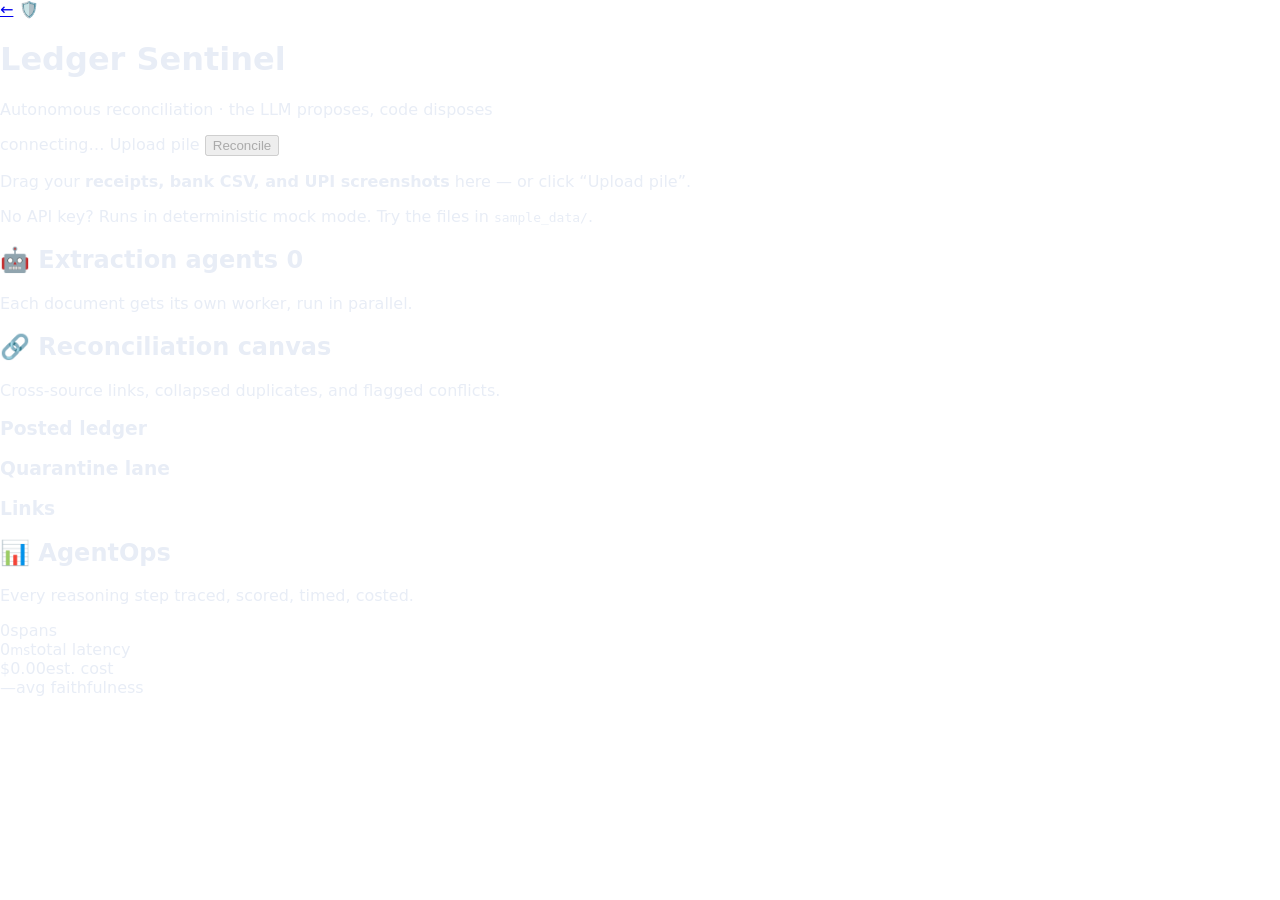
==== frontend/app.html @ 44bbb7bf "frontend: shared tokens, landing + dashboard styles, dashboard markup, Dockerfile" ====
<!DOCTYPE html>
<html lang="en">
<head>
  <meta charset="UTF-8" />
  <meta name="viewport" content="width=device-width, initial-scale=1.0" />
  <title>Ledger Sentinel · Dashboard</title>
  <link rel="preconnect" href="https://fonts.googleapis.com" />
  <link rel="preconnect" href="https://fonts.gstatic.com" crossorigin />
  <link href="https://fonts.googleapis.com/css2?family=Space+Grotesk:wght@400;500;600;700&family=JetBrains+Mono:wght@400;500;700&display=swap" rel="stylesheet" />
  <link rel="stylesheet" href="./tokens.css" />
  <link rel="stylesheet" href="./styles.css" />
</head>
<body>
  <header class="topbar">
    <div class="brand">
      <a class="home-link" href="./index.html" title="Back to the landing page">←</a>
      <span class="logo">🛡️</span>
      <div>
        <h1>Ledger Sentinel</h1>
        <p class="tagline">Autonomous reconciliation · the LLM proposes, code disposes</p>
      </div>
    </div>
    <div class="controls">
      <span id="mode-badge" class="badge badge-muted">connecting…</span>
      <label class="upload-btn">
        <input type="file" id="file-input" multiple hidden />
        Upload pile
      </label>
      <button id="run-btn" class="run-btn" disabled>Reconcile</button>
    </div>
  </header>

  <div id="error-banner" class="error-banner hidden"></div>

  <div id="dropzone" class="dropzone">
    <p>Drag your <strong>receipts, bank CSV, and UPI screenshots</strong> here — or click “Upload pile”.</p>
    <p class="hint">No API key? Runs in deterministic mock mode. Try the files in <code>sample_data/</code>.</p>
    <ul id="file-list" class="file-list"></ul>
  </div>

  <main class="grid">
    <!-- Panel 1: parallel agent grid -->
    <section class="panel">
      <h2>🤖 Extraction agents <span id="agent-count" class="count">0</span></h2>
      <p class="panel-sub">Each document gets its own worker, run in parallel.</p>
      <div id="agent-grid" class="agent-grid"></div>
    </section>

    <!-- Panel 2: reconciliation canvas -->
    <section class="panel">
      <h2>🔗 Reconciliation canvas</h2>
      <p class="panel-sub">Cross-source links, collapsed duplicates, and flagged conflicts.</p>
      <div id="drift-banner" class="drift-banner hidden"></div>
      <div class="ledger-cols">
        <div>
          <h3 class="col-head posted">Posted ledger</h3>
          <div id="posted-list" class="card-list"></div>
        </div>
        <div>
          <h3 class="col-head quarantine">Quarantine lane</h3>
          <div id="quarantine-list" class="card-list"></div>
        </div>
      </div>
      <h3 class="col-head links">Links</h3>
      <div id="links-list" class="card-list"></div>
    </section>

    <!-- Panel 3: AgentOps -->
    <section class="panel">
      <h2>📊 AgentOps</h2>
      <p class="panel-sub">Every reasoning step traced, scored, timed, costed.</p>
      <div class="metrics">
        <div class="metric"><span id="m-spans">0</span><label>spans</label></div>
        <div class="metric"><span id="m-latency">0<small>ms</small></span><label>total latency</label></div>
        <div class="metric"><span id="m-cost">$0.00</span><label>est. cost</label></div>
        <div class="metric"><span id="m-faith">—</span><label>avg faithfulness</label></div>
      </div>
      <div id="trace-log" class="trace-log"></div>
    </section>
  </main>

  <footer id="summary" class="summary hidden"></footer>

  <script src="./app.js"></script>
</body>
</html>
---- frontend/tokens.css ----
/* Shared design tokens — one source of truth for the landing page and the
   dashboard, so the whole product reads as one thing. No build step: this is
   linked directly by both index.html and app.html (before their page CSS). */

:root {
  /* ── Surfaces ───────────────────────────────────────────────────────── */
  --bg: #08090c;
  --bg-2: #0d0f14;
  --panel: #11141b;
  --panel-2: #1a2030;
  --border: #222836;
  --border-soft: #1a1f2c;

  /* ── Text ───────────────────────────────────────────────────────────── */
  --text: #e8edf6;
  --muted: #8a93a6;
  --faint: #5b6577;

  /* ── Brand ──────────────────────────────────────────────────────────── */
  --green: #4ade80;            /* headlines, PASS, posted */
  --green-soft: rgba(74, 222, 128, 0.13);
  --amber: #ffb454;            /* quarantine / drift */
  --amber-soft: rgba(255, 180, 84, 0.13);
  --red: #ff4438;              /* CTAs, anomaly */
  --red-soft: rgba(255, 68, 56, 0.12);
  --accent: #5b8cff;           /* links, duplicates */
  --blue: #5b8cff;

  /* ── Code syntax highlight ──────────────────────────────────────────── */
  --code-kw: #c084fc;
  --code-str: #f0a35e;
  --code-num: #7dd3fc;
  --code-fn: #5b8cff;
  --code-comment: #64748b;
  --code-punc: #8a93a6;
  --code-green: #4ade80;
  --code-pink: #f472b6;

  /* ── Type ───────────────────────────────────────────────────────────── */
  --font-display: "Space Grotesk", system-ui, "Segoe UI", Roboto, sans-serif;
  --font-mono: "JetBrains Mono", ui-monospace, "Cascadia Code", "SF Mono", Consolas, monospace;
  --font-body: system-ui, "Segoe UI", Roboto, Helvetica, Arial, sans-serif;

  /* ── Motion ─────────────────────────────────────────────────────────── */
  --ease: cubic-bezier(0.22, 1, 0.36, 1);
}

* { box-sizing: border-box; }

body {
  margin: 0;
  font-family: var(--font-body);
  color: var(--text);
  -webkit-font-smoothing: antialiased;
  text-rendering: optimizeLegibility;
}

/* Shared mac-style code/terminal window — used on both pages. */
.codewin {
  background: var(--bg-2);
  border: 1px solid var(--border);
  border-radius: 14px;
  overflow: hidden;
  box-shadow: 0 24px 60px -30px rgba(0, 0, 0, 0.8);
}
.codewin-bar {
  display: flex;
  align-items: center;
  gap: 8px;
  padding: 11px 14px;
  background: rgba(255, 255, 255, 0.02);
  border-bottom: 1px solid var(--border);
}
.codewin-bar .dot { width: 11px; height: 11px; border-radius: 50%; }
.codewin-bar .r { background: #ff5f57; }
.codewin-bar .y { background: #febc2e; }
.codewin-bar .g { background: #28c840; }
.codewin-bar .name {
  margin-left: 8px; font-family: var(--font-mono);
  font-size: 12px; color: var(--muted);
}
.codewin pre {
  margin: 0; padding: 16px 18px;
  font-family: var(--font-mono); font-size: 13px; line-height: 1.7;
  white-space: pre-wrap; word-break: break-word; tab-size: 2;
}

/* Syntax tokens for typed/static code. */
.tok-kw { color: var(--code-kw); }
.tok-str { color: var(--code-str); }
.tok-num { color: var(--code-num); }
.tok-fn { color: var(--code-fn); }
.tok-com { color: var(--code-comment); }
.tok-punc { color: var(--code-punc); }
.tok-green { color: var(--code-green); }
.tok-pink { color: var(--code-pink); }
.tok-dim { color: var(--muted); }

/* Blinking caret appended while a block is typing. */
.caret {
  display: inline-block; width: 8px; height: 1.05em;
  vertical-align: text-bottom; background: var(--green);
  margin-left: 1px; animation: caretblink 1s steps(2, start) infinite;
}
@keyframes caretblink { 0%, 50% { opacity: 1; } 50.01%, 100% { opacity: 0; } }

@media (prefers-reduced-motion: reduce) {
  .caret { animation: none; }
}
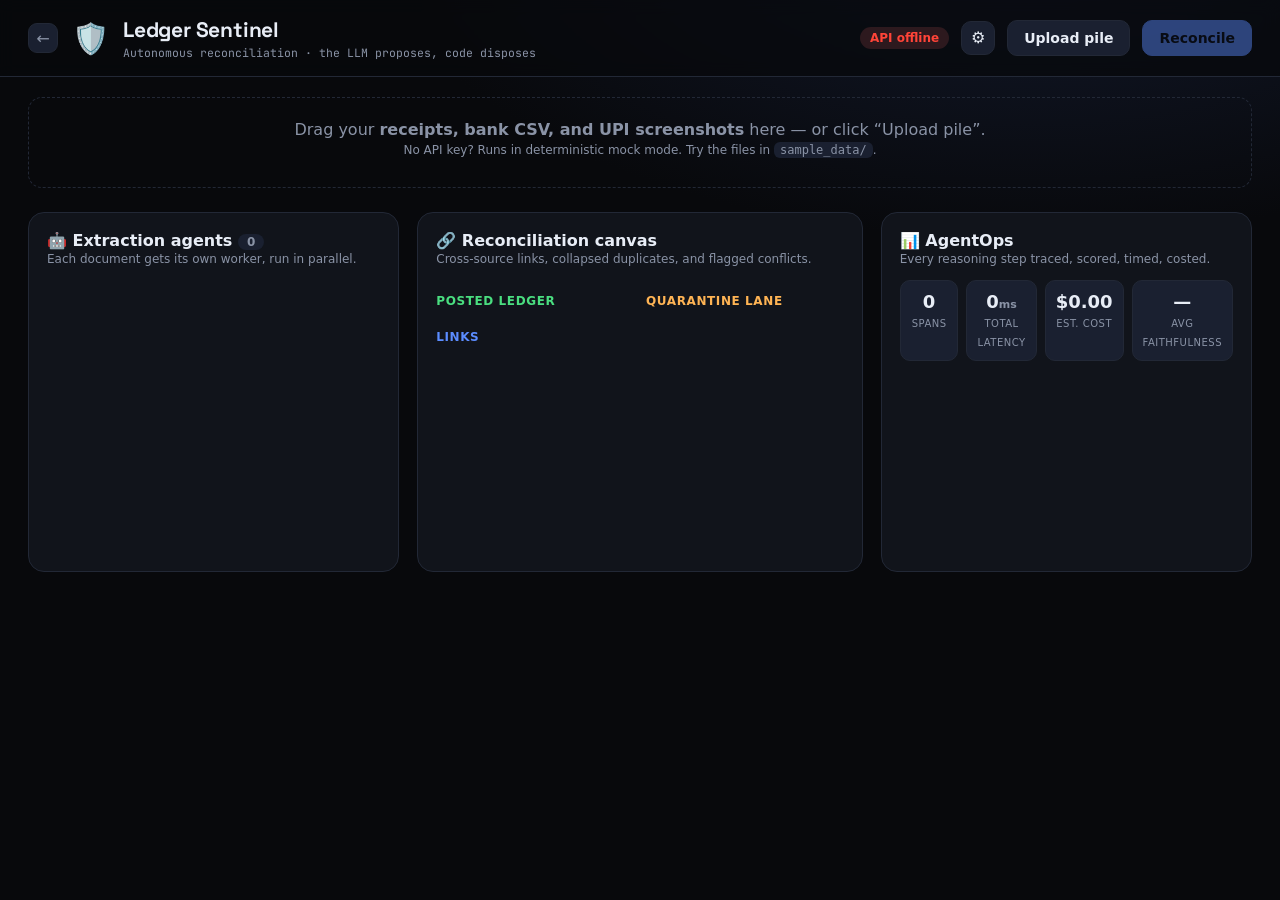
==== commit ed5c9ad4: "feat(dashboard): settings modal — pick provider, key, fetch + select model Adds a ⚙️ control-plane m" ====
--- a/frontend/app.html
+++ b/frontend/app.html
@@ -21,7 +21,8 @@
       </div>
     </div>
     <div class="controls">
-      <span id="mode-badge" class="badge badge-muted">connecting…</span>
+      <button type="button" id="mode-badge" class="badge badge-muted" title="Configure the model provider">connecting…</button>
+      <button type="button" id="settings-btn" class="icon-btn" title="Model provider settings">⚙️</button>
       <label class="upload-btn">
         <input type="file" id="file-input" multiple hidden />
         Upload pile
@@ -29,6 +30,54 @@
       <button id="run-btn" class="run-btn" disabled>Reconcile</button>
     </div>
   </header>
+
+  <!-- Provider control plane: pick provider · paste key · choose models -->
+  <div id="settings-overlay" class="modal-overlay hidden">
+    <div class="modal" role="dialog" aria-modal="true" aria-labelledby="settings-title">
+      <header class="modal-head">
+        <h2 id="settings-title">⚙️ Model provider</h2>
+        <button type="button" id="settings-close" class="icon-btn" title="Close">✕</button>
+      </header>
+      <p class="modal-sub">
+        Choose a provider, paste a key, pick your models. Plug-and-play — the agent
+        switches live, no restart. No key? It stays in deterministic <b>mock mode</b>.
+      </p>
+
+      <label class="field">
+        <span>Provider</span>
+        <select id="cfg-provider"></select>
+      </label>
+
+      <label class="field">
+        <span>API key <em id="cfg-key-status" class="key-status"></em></span>
+        <div class="key-row">
+          <input id="cfg-key" type="password" autocomplete="off" spellcheck="false" placeholder="paste API key…" />
+          <button type="button" id="cfg-fetch" class="btn-ghost">Fetch models</button>
+        </div>
+        <a id="cfg-key-docs" class="field-hint" target="_blank" rel="noopener">Where do I get a key? ↗</a>
+      </label>
+
+      <div class="field-row">
+        <label class="field">
+          <span>Fast model <small>clean docs</small></span>
+          <select id="cfg-fast"></select>
+        </label>
+        <label class="field">
+          <span>Deep model <small>hard docs</small></span>
+          <select id="cfg-deep"></select>
+        </label>
+      </div>
+
+      <div id="cfg-msg" class="cfg-msg hidden"></div>
+
+      <footer class="modal-foot">
+        <button type="button" id="cfg-test" class="btn-ghost">Test connection</button>
+        <span class="spacer"></span>
+        <button type="button" id="cfg-cancel" class="btn-ghost">Cancel</button>
+        <button type="button" id="cfg-save" class="btn-primary">Save</button>
+      </footer>
+    </div>
+  </div>
 
   <div id="error-banner" class="error-banner hidden"></div>
 
--- a/frontend/styles.css
+++ b/frontend/styles.css
@@ -0,0 +1,215 @@
+/* Design tokens (palette + fonts) now live in tokens.css, linked before this
+   file by app.html, so the dashboard and the landing page share one identity. */
+body {
+  background: radial-gradient(1200px 600px at 80% -10%, #131a2e 0%, var(--bg) 55%);
+  min-height: 100vh;
+}
+
+.topbar {
+  display: flex; align-items: center; justify-content: space-between;
+  padding: 16px 28px; border-bottom: 1px solid var(--border);
+  background: rgba(8,9,12,0.72);
+  -webkit-backdrop-filter: blur(8px); backdrop-filter: blur(8px);
+  position: sticky; top: 0; z-index: 10;
+}
+.brand { display: flex; align-items: center; gap: 14px; }
+.home-link {
+  display: inline-flex; align-items: center; justify-content: center;
+  width: 30px; height: 30px; border-radius: 9px; text-decoration: none;
+  border: 1px solid var(--border); background: var(--panel-2);
+  color: var(--muted); font-size: 16px; transition: color .15s, border-color .15s;
+}
+.home-link:hover { color: var(--green); border-color: var(--green); }
+.logo { font-size: 30px; }
+.brand h1 {
+  margin: 0; font-family: var(--font-display);
+  font-size: 21px; font-weight: 700; letter-spacing: -.2px;
+}
+.tagline { margin: 2px 0 0; font-family: var(--font-mono); font-size: 11.5px; color: var(--muted); }
+.controls { display: flex; align-items: center; gap: 12px; }
+
+.badge { padding: 4px 10px; border-radius: 999px; font-size: 12px; font-weight: 600; border: 0; cursor: pointer; font-family: inherit; }
+.badge-muted { background: #2a3350; color: var(--muted); }
+.badge-mock { background: rgba(255,180,84,.15); color: var(--amber); }
+.badge-live { background: rgba(61,220,151,.15); color: var(--green); }
+.badge-error { background: rgba(255,107,107,.15); color: var(--red); }
+
+.icon-btn {
+  font: inherit; font-size: 16px; line-height: 1; cursor: pointer;
+  width: 34px; height: 34px; border-radius: 10px; border: 1px solid var(--border);
+  background: var(--panel-2); color: var(--text);
+  display: inline-flex; align-items: center; justify-content: center;
+  transition: border-color .15s, filter .15s;
+}
+.icon-btn:hover { border-color: var(--accent); filter: brightness(1.1); }
+
+/* ── Settings modal (provider control plane) ────────────────────────────── */
+.modal-overlay {
+  position: fixed; inset: 0; z-index: 100;
+  background: rgba(4,5,8,.66); -webkit-backdrop-filter: blur(4px); backdrop-filter: blur(4px);
+  display: flex; align-items: flex-start; justify-content: center; padding: 8vh 20px;
+  animation: fadein .15s ease;
+}
+.modal {
+  width: 100%; max-width: 540px;
+  background: var(--panel); border: 1px solid var(--border); border-radius: 18px;
+  padding: 22px 24px 18px; box-shadow: 0 30px 80px -30px rgba(0,0,0,.85);
+  animation: slidein .2s ease;
+}
+.modal-head { display: flex; align-items: center; justify-content: space-between; }
+.modal-head h2 { margin: 0; font-size: 18px; font-family: var(--font-display); }
+.modal-sub { margin: 6px 0 18px; font-size: 12.5px; color: var(--muted); line-height: 1.5; }
+
+.field { display: flex; flex-direction: column; gap: 6px; margin-bottom: 14px; }
+.field > span { font-size: 12px; color: var(--muted); font-weight: 600; display: flex; gap: 8px; align-items: baseline; }
+.field > span small { font-weight: 400; color: var(--faint); text-transform: uppercase; letter-spacing: .4px; font-size: 9.5px; }
+.field select, .field input {
+  font: inherit; font-size: 14px; color: var(--text);
+  background: var(--panel-2); border: 1px solid var(--border); border-radius: 10px;
+  padding: 9px 11px; width: 100%;
+}
+.field select:focus, .field input:focus { outline: none; border-color: var(--accent); }
+.field input:disabled { opacity: .5; }
+.field-row { display: grid; grid-template-columns: 1fr 1fr; gap: 12px; }
+@media (max-width: 540px) { .field-row { grid-template-columns: 1fr; } }
+.field-hint { font-size: 11px; color: var(--accent); text-decoration: none; }
+.field-hint:hover { text-decoration: underline; }
+.key-row { display: flex; gap: 8px; }
+.key-row input { flex: 1; }
+.key-row .btn-ghost { white-space: nowrap; padding: 9px 12px; }
+
+.key-status { font-style: normal; font-size: 11px; font-weight: 600; }
+.key-status.ok { color: var(--green); }
+.key-status.warn { color: var(--amber); }
+
+.cfg-msg { font-size: 12.5px; border-radius: 10px; padding: 9px 12px; margin: 4px 0 14px; }
+.cfg-msg.info { background: var(--panel-2); color: var(--muted); border: 1px solid var(--border); }
+.cfg-msg.ok { background: rgba(61,220,151,.12); color: var(--green); border: 1px solid rgba(61,220,151,.4); }
+.cfg-msg.err { background: rgba(255,107,107,.1); color: var(--red); border: 1px solid rgba(255,107,107,.4); }
+
+.modal-foot { display: flex; align-items: center; gap: 10px; margin-top: 6px; }
+.modal-foot .spacer { flex: 1; }
+.btn-ghost, .btn-primary {
+  font: inherit; font-size: 14px; font-weight: 600; cursor: pointer;
+  padding: 9px 16px; border-radius: 10px; border: 1px solid var(--border);
+  background: var(--panel-2); color: var(--text);
+}
+.btn-primary { background: var(--accent); border-color: var(--accent); color: #0b0f1a; }
+.btn-ghost:hover, .btn-primary:hover { filter: brightness(1.1); }
+
+@keyframes fadein { from { opacity: 0; } to { opacity: 1; } }
+
+.error-banner {
+  margin: 16px 28px -4px; padding: 12px 16px; border-radius: 12px;
+  background: rgba(255,107,107,.1); border: 1px solid rgba(255,107,107,.4);
+  color: var(--red); font-size: 13px; font-weight: 500;
+}
+.error-banner.hidden { display: none; }
+
+.upload-btn, .run-btn {
+  font: inherit; font-size: 14px; font-weight: 600; cursor: pointer;
+  padding: 9px 16px; border-radius: 10px; border: 1px solid var(--border);
+  background: var(--panel-2); color: var(--text);
+}
+.run-btn { background: var(--accent); border-color: var(--accent); color: #0b0f1a; }
+.run-btn:disabled { opacity: .45; cursor: not-allowed; }
+.upload-btn:hover, .run-btn:not(:disabled):hover { filter: brightness(1.1); }
+
+.dropzone {
+  margin: 20px 28px; padding: 18px; border: 1.5px dashed var(--border);
+  border-radius: 14px; text-align: center; color: var(--muted);
+  transition: border-color .2s, background .2s;
+}
+.dropzone.drag { border-color: var(--accent); background: rgba(91,140,255,.06); }
+.dropzone p { margin: 4px 0; }
+.dropzone .hint { font-size: 12px; }
+.dropzone code { background: var(--panel-2); padding: 1px 6px; border-radius: 6px; }
+.file-list { list-style: none; display: flex; flex-wrap: wrap; gap: 8px; justify-content: center; padding: 8px 0 0; margin: 0; }
+.file-list li { background: var(--panel-2); padding: 4px 10px; border-radius: 8px; font-size: 12px; color: var(--text); }
+
+.grid {
+  display: grid; grid-template-columns: 1fr 1.2fr 1fr; gap: 18px;
+  padding: 4px 28px 28px;
+}
+@media (max-width: 1100px) { .grid { grid-template-columns: 1fr; } }
+
+.panel {
+  background: var(--panel); border: 1px solid var(--border);
+  border-radius: 16px; padding: 18px; min-height: 360px;
+}
+.panel h2 { margin: 0 0 2px; font-size: 16px; }
+.panel-sub { margin: 0 0 14px; font-size: 12px; color: var(--muted); }
+.count { background: var(--panel-2); border-radius: 999px; padding: 1px 9px; font-size: 12px; color: var(--muted); }
+
+.agent-grid { display: grid; grid-template-columns: 1fr 1fr; gap: 10px; }
+.agent-cell {
+  border: 1px solid var(--border); border-radius: 12px; padding: 11px;
+  background: var(--panel-2); position: relative; overflow: hidden;
+  animation: pop .25s ease;
+}
+.agent-cell .doc { font-size: 13px; font-weight: 600; word-break: break-all; }
+.agent-cell .meta { font-size: 11px; color: var(--muted); margin-top: 6px; display: flex; gap: 8px; flex-wrap: wrap; }
+.agent-cell .dot { position: absolute; top: 11px; right: 11px; width: 9px; height: 9px; border-radius: 50%; }
+.dot.running { background: var(--amber); box-shadow: 0 0 0 0 rgba(255,180,84,.6); animation: pulse 1.1s infinite; }
+.dot.done { background: var(--green); }
+.dot.error { background: var(--red); }
+.agent-cell.done { border-color: rgba(61,220,151,.4); }
+
+.ledger-cols { display: grid; grid-template-columns: 1fr 1fr; gap: 12px; }
+@media (max-width: 1100px) { .ledger-cols { grid-template-columns: 1fr; } }
+.col-head { font-size: 12px; text-transform: uppercase; letter-spacing: .6px; margin: 14px 0 8px; color: var(--muted); }
+.col-head.posted { color: var(--green); }
+.col-head.quarantine { color: var(--amber); }
+.col-head.links { color: var(--accent); }
+
+.card-list { display: flex; flex-direction: column; gap: 8px; }
+.card {
+  border: 1px solid var(--border); border-radius: 10px; padding: 10px 12px;
+  background: var(--panel-2); font-size: 13px; animation: slidein .25s ease;
+}
+.card .row { display: flex; justify-content: space-between; gap: 8px; }
+.card .merchant { font-weight: 600; }
+.card .amount { font-variant-numeric: tabular-nums; }
+.card .why { font-size: 11px; color: var(--muted); margin-top: 5px; }
+.card.posted { border-left: 3px solid var(--green); }
+.card.quarantine { border-left: 3px solid var(--amber); }
+.card.duplicate { border-left: 3px solid var(--accent); }
+.card.anomaly { border-left: 3px solid var(--red); background: rgba(255,107,107,.06); }
+.card.anomaly.flash { animation: flashred 1s ease 2; }
+
+.drift-banner {
+  border: 1px solid var(--amber); background: rgba(255,180,84,.08);
+  color: var(--amber); border-radius: 10px; padding: 10px 12px; font-size: 12px; margin-bottom: 12px;
+  animation: slidein .3s ease;
+}
+
+.metrics { display: grid; grid-template-columns: repeat(4,1fr); gap: 8px; margin-bottom: 14px; }
+.metric { background: var(--panel-2); border: 1px solid var(--border); border-radius: 10px; padding: 10px; text-align: center; }
+.metric span { display: block; font-size: 18px; font-weight: 700; font-variant-numeric: tabular-nums; }
+.metric small { font-size: 11px; color: var(--muted); }
+.metric label { font-size: 10px; color: var(--muted); text-transform: uppercase; letter-spacing: .5px; }
+
+.trace-log { display: flex; flex-direction: column; gap: 6px; max-height: 420px; overflow-y: auto; font-family: ui-monospace, "SF Mono", monospace; }
+.trace {
+  font-size: 11px; background: var(--panel-2); border: 1px solid var(--border);
+  border-radius: 8px; padding: 7px 9px; animation: slidein .2s ease;
+}
+.trace .span { color: var(--accent); }
+.trace .kv { color: var(--muted); }
+
+.summary {
+  margin: 0 28px 28px; padding: 16px 20px; border-radius: 14px;
+  border: 1px solid var(--border); background: var(--panel);
+  display: flex; gap: 28px; align-items: center; font-size: 14px;
+  animation: slidein .3s ease;
+}
+.summary b { font-size: 22px; }
+.summary .ok { color: var(--green); }
+.summary .warn { color: var(--amber); }
+
+.hidden { display: none; }
+
+@keyframes pulse { 0% { box-shadow: 0 0 0 0 rgba(255,180,84,.5); } 70% { box-shadow: 0 0 0 7px rgba(255,180,84,0); } 100% { box-shadow: 0 0 0 0 rgba(255,180,84,0); } }
+@keyframes pop { from { transform: scale(.96); opacity: 0; } to { transform: scale(1); opacity: 1; } }
+@keyframes slidein { from { transform: translateY(6px); opacity: 0; } to { transform: translateY(0); opacity: 1; } }
+@keyframes flashred { 0%,100% { background: rgba(255,107,107,.06); } 50% { background: rgba(255,107,107,.22); } }
